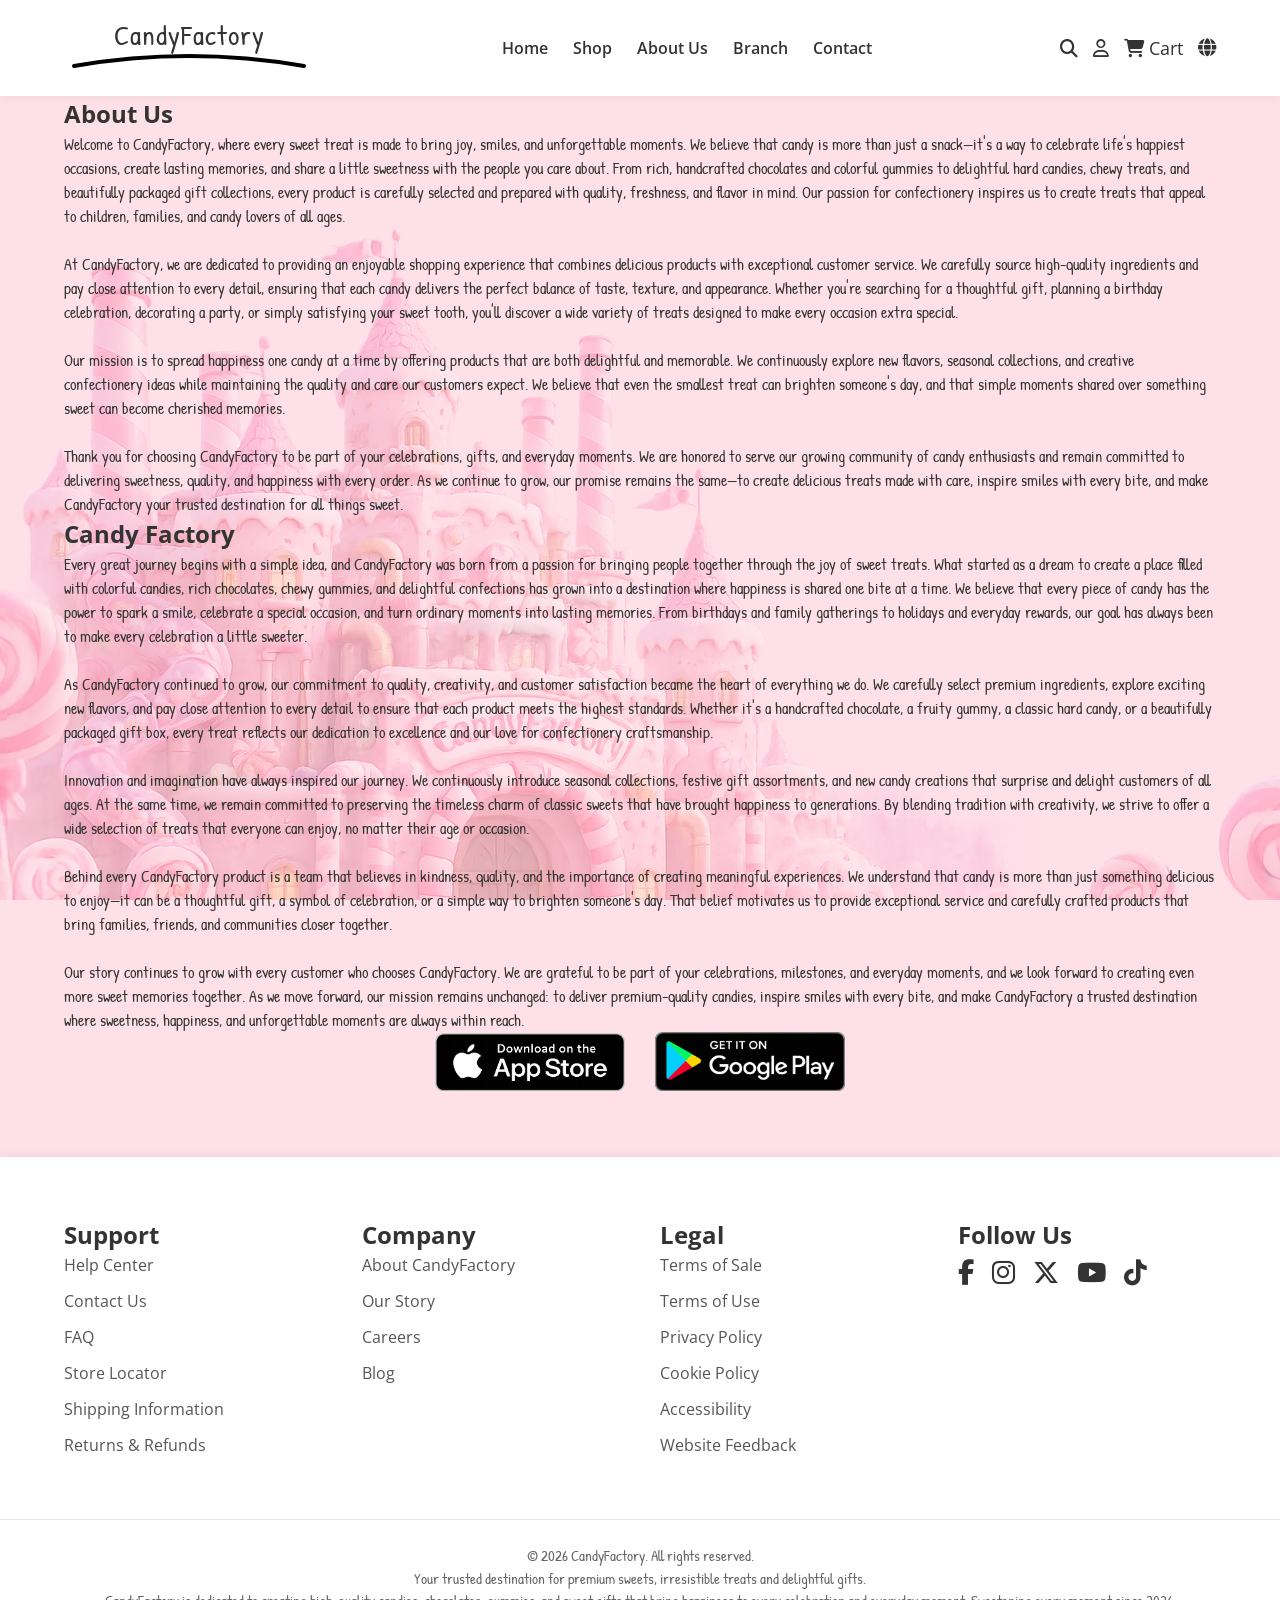
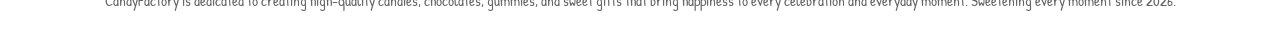
==== about.html @ 617295c2 "Add files via upload" ====
<!DOCTYPE html>
<html lang="en">
<head>

    <meta charset="utf-8">
    <meta name="viewport" content="width=device-width, initial-scale=1.0">
    <meta name="description" content="Shop handmade chocolates, gummies, and candy gifts.">
    <title>About Us | Our Story | CandyFactory</title>

    <!-- Favicon -->
    <link rel="icon" type="image/png" href="images/candyfactoryFavicon.png">

    <!-- Reference the CSS files -->
    <link rel="preconnect" href="https://fonts.googleapis.com">
    <link rel="preconnect" href="https://fonts.gstatic.com" crossorigin>
    <link rel="stylesheet" href="styles/style.css">
    <link rel="stylesheet" href="https://fonts.googleapis.com/css2?family=Patrick+Hand&family=Anton&family=Open+Sans&display=swap">
    <link rel="stylesheet" href="https://cdnjs.cloudflare.com/ajax/libs/font-awesome/6.6.0/css/all.min.css">

    <!--Reference the javascript files-->
    <script src="scripts/app.js" defer></script>
    <script src="scripts/home.js" defer></script>
    

</head>

<body>


    <header>
        <!-- Logo and primary navigation go here -->
        <div id="topMenu">
            <div class="wrap">
                
                <!--Logo-->
                <div class="logo">
                    <a href="index.html"><h1>CandyFactory</h1>

                        <svg width="250" height="40" viewBox="0 0 250 40">
                            <path d="M10 25 Q125 5 240 25"
                                stroke="black"
                                stroke-width="4"
                                fill="none"
                                stroke-linecap="round"/>
                        </svg>
                    </a>    
                </div>

                <!--toplinks-->
                <nav id="topLinks" aria-label="Primary">
                    <ul>
                        <li>
                            <a href="index.html">Home</a>
                        </li>
                        <li>
                            <a href="shop.html">Shop</a>
                        </li>
                        <li>
                            <a href="about.html#aboutUs">About Us</a>
                        </li>
                        <li>
                            <a href="branch.html">Branch</a>
                        </li>
                        <li>
                            <a href="contact.html">Contact</a>
                        </li>
                    </ul>
                </nav>

                <!--Icon-->
                <div class="icons">
                    <a href="/">
                        <i class="fa-solid fa-magnifying-glass"></i>
                    </a>
                    <a href="/">
                        <i class="fa-regular fa-user"></i>
                    </a>
                    <a href="/" class="cart-btn">
                        <i class="fa-solid fa-cart-shopping"></i>
                        Cart
                    </a>
                    
                    <div class="language-switcher">
                        <button class="language-btn" id="languageBtn">
                            <i class="fa-solid fa-globe"></i>
                        </button>

                        <div class="language-menu" id="languageMenu">
                            <a href="#" data-lang="en">English US</a>
                            <a href="#" data-lang="en">English CA</a>
                            <a href="#" data-lang="en">English UK</a>
                            <a href="#" data-lang="ja">日本語</a>
                            <a href="#" data-lang="ko">한국어</a>
                            <a href="#" data-lang="zh">简体中文</a>
                            <a href="#" data-lang="es">Español</a>
                            <a href="#" data-lang="pt">Português</a>
                            <a href="#" data-lang="fr">Français</a>
                            <a href="#" data-lang="de">Deutsch</a>
                            <a href="#" data-lang="el">Ελληνική</a>
                            <a href="#" data-lang="tk">Türkçe</a>
                        </div>

                    </div>
                </div>

            </div>
        </div>
    </header>


    
    <main>

        <section id="aboutUs">
            <div class="wrap">
                <h2>About Us</h2>
                <p>
                Welcome to CandyFactory, where every sweet treat is made to bring joy, smiles, 
                and unforgettable moments. We believe that candy is more than just a snack—it's 
                a way to celebrate life's happiest occasions, create lasting memories, and share 
                a little sweetness with the people you care about. From rich, handcrafted chocolates 
                and colorful gummies to delightful hard candies, chewy treats, and beautifully 
                packaged gift collections, every product is carefully selected and prepared with 
                quality, freshness, and flavor in mind. Our passion for confectionery inspires us 
                to create treats that appeal to children, families, and candy lovers of all ages.
                </p>

                <br>

                <p>
                At CandyFactory, we are dedicated to providing an enjoyable shopping experience 
                that combines delicious products with exceptional customer service. We carefully 
                source high-quality ingredients and pay close attention to every detail, ensuring 
                that each candy delivers the perfect balance of taste, texture, and appearance. 
                Whether you're searching for a thoughtful gift, planning a birthday celebration, 
                decorating a party, or simply satisfying your sweet tooth, you'll discover a wide 
                variety of treats designed to make every occasion extra special.
                </p>

                <br>

                <p>
                Our mission is to spread happiness one candy at a time by offering products that 
                are both delightful and memorable. We continuously explore new flavors, seasonal 
                collections, and creative confectionery ideas while maintaining the quality and 
                care our customers expect. We believe that even the smallest treat can brighten 
                someone's day, and that simple moments shared over something sweet can become 
                cherished memories.
                </p>

                <br>

                <p>
                Thank you for choosing CandyFactory to be part of your celebrations, gifts, and 
                everyday moments. We are honored to serve our growing community of candy enthusiasts 
                and remain committed to delivering sweetness, quality, and happiness with every order. 
                As we continue to grow, our promise remains the same—to create delicious treats made with 
                care, inspire smiles with every bite, and make CandyFactory your trusted destination for 
                all things sweet.
                </p>

            </div>
        </section>

        <section id="ourStory">
            <div class="wrap">
                <h2>Candy Factory</h2>
                <p>
                Every great journey begins with a simple idea, and CandyFactory was born 
                from a passion for bringing people together through the joy of sweet treats. 
                What started as a dream to create a place filled with colorful candies, 
                rich chocolates, chewy gummies, and delightful confections has grown into a 
                destination where happiness is shared one bite at a time. We believe that 
                every piece of candy has the power to spark a smile, celebrate a special 
                occasion, and turn ordinary moments into lasting memories. From birthdays 
                and family gatherings to holidays and everyday rewards, our goal has always 
                been to make every celebration a little sweeter.
                </p>

                <br>

                <p>
                As CandyFactory continued to grow, our commitment to quality, creativity, 
                and customer satisfaction became the heart of everything we do. We carefully 
                select premium ingredients, explore exciting new flavors, and pay close attention 
                to every detail to ensure that each product meets the highest standards. Whether 
                it's a handcrafted chocolate, a fruity gummy, a classic hard candy, or a beautifully 
                packaged gift box, every treat reflects our dedication to excellence and our love for 
                confectionery craftsmanship.
                </p>

                <br>

                <p>
                Innovation and imagination have always inspired our journey. We continuously introduce 
                seasonal collections, festive gift assortments, and new candy creations that surprise and 
                delight customers of all ages. At the same time, we remain committed to preserving the 
                timeless charm of classic sweets that have brought happiness to generations. By blending 
                tradition with creativity, we strive to offer a wide selection of treats that everyone can 
                enjoy, no matter their age or occasion.
                </p>

                <br>

                <p>
                Behind every CandyFactory product is a team that believes in kindness, quality, and the 
                importance of creating meaningful experiences. We understand that candy is more than just 
                something delicious to enjoy—it can be a thoughtful gift, a symbol of celebration, or a 
                simple way to brighten someone's day. That belief motivates us to provide exceptional 
                service and carefully crafted products that bring families, friends, and communities 
                closer together.
                </p>

                <br>

                <p>
                Our story continues to grow with every customer who chooses CandyFactory. We are grateful 
                to be part of your celebrations, milestones, and everyday moments, and we look forward to 
                creating even more sweet memories together. As we move forward, our mission remains 
                unchanged: to deliver premium-quality candies, inspire smiles with every bite, and make 
                CandyFactory a trusted destination where sweetness, happiness, and unforgettable moments 
                are always within reach.    
                </p>
                
            </div>
        </section>

 

        <!--Apps Store Download-->
        <div class="wrap">
            <div class="store-buttons">
                <a href="#">
                    <img src="images/AppleApp1.png" alt="Download on the App Store">
                </a>

                <a href="#">
                    <img src="images/GoogleApp1.png" alt="Get it on Google Play">
                </a>
            </div>
        </div>
        
        
    </main>

    <footer>
        <!-- Copyright, legal links, and social icons go here -->

        <nav class="footer-links" aria-label="Footer">

            <div class="footer-column">
                <h2>Support</h2>
                <ul>
                    <li><a href="#">Help Center</a></li>
                    <li><a href="#">Contact Us</a></li>
                    <li><a href="#">FAQ</a></li>
                    <li><a href="#">Store Locator</a></li>
                    <li><a href="#">Shipping Information</a></li>
                    <li><a href="#">Returns & Refunds</a></li>
                </ul>
            </div>

            <div class="footer-column">
                <h2>Company</h2>
                <ul>
                    <li><a href="about.html#aboutUs">About CandyFactory</a></li>
                    <li><a href="about.html#ourStory">Our Story</a></li>
                    <li><a href="careers.html#careers">Careers</a></li>
                    <li><a href="blog.html">Blog</a></li>
                </ul>
            </div>

            <div class="footer-column">
                <h2>Legal</h2>
                <ul>
                    <li><a href="#">Terms of Sale</a></li>
                    <li><a href="#">Terms of Use</a></li>
                    <li><a href="#">Privacy Policy</a></li>
                    <li><a href="#">Cookie Policy</a></li>
                    <li><a href="#">Accessibility</a></li>
                    <li><a href="#">Website Feedback</a></li>
                </ul>
            </div>

            <div class="footer-column">
                <h2>Follow Us</h2>

                <div class="social-icons">
                    <a href="#"><i class="fa-brands fa-facebook-f"></i></a>
                    <a href="#"><i class="fa-brands fa-instagram"></i></a>
                    <a href="#"><i class="fa-brands fa-x-twitter"></i></a>
                    <a href="#"><i class="fa-brands fa-youtube"></i></a>
                    <a href="#"><i class="fa-brands fa-tiktok"></i></a>
                </div>
            </div>

        </nav>


        <div class="footerBottom">
            <p>
                © 2026 CandyFactory. All rights reserved. <br>
                Your trusted destination for premium sweets, irresistible treats and delightful gifts.
                <br> 
                CandyFactory is dedicated to creating high-quality candies, chocolates, gummies, 
                and sweet gifts that bring happiness to every celebration and everyday moment. 
                Sweetening every moment since 2026.
            </p>
        </div>

    </footer>

</body>



</html>
---- styles/style.css ----
/*
Main Background #FEEBF1
Slight Lighter areas #FEEAF1
Top Header gradient #FEE0E9
Hero Section Background #FEEBF1
Lightest Highlight #FEF4F7

Header font-family: "Anton", sans-serif;
paragraph font-family: "Patrick Hand", cursive;
others font-family: "Open Sans", sans-serif;
color: #333333;
font-size: 20px;
line-height: 1.5;
*/

@import url("reset.css");
@import url("typography.css");
@import url("buttons.css");
@import url("header.css");
@import url("hero.css");
@import url("whatsnew.css");
@import url("promo.css");
@import url("footer.css");
@import url("responsive.css");
@import url("featured.css");
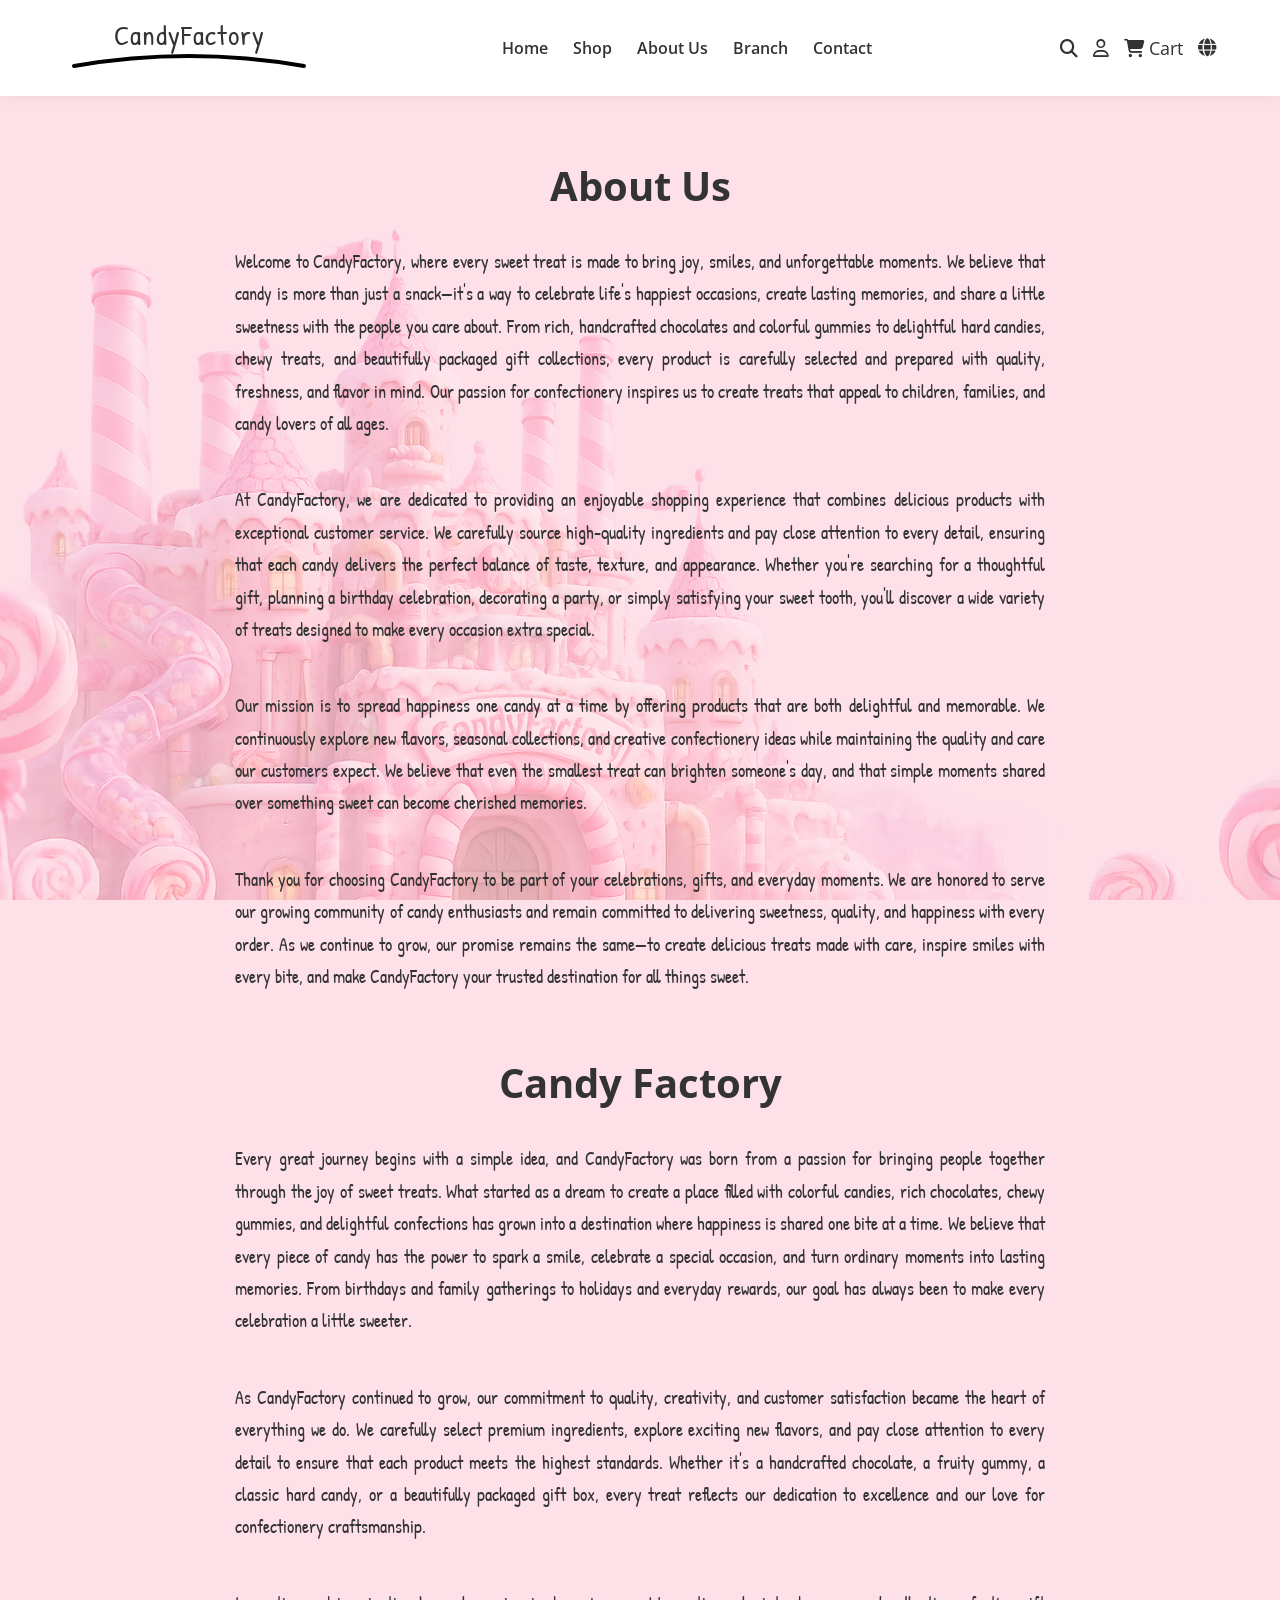
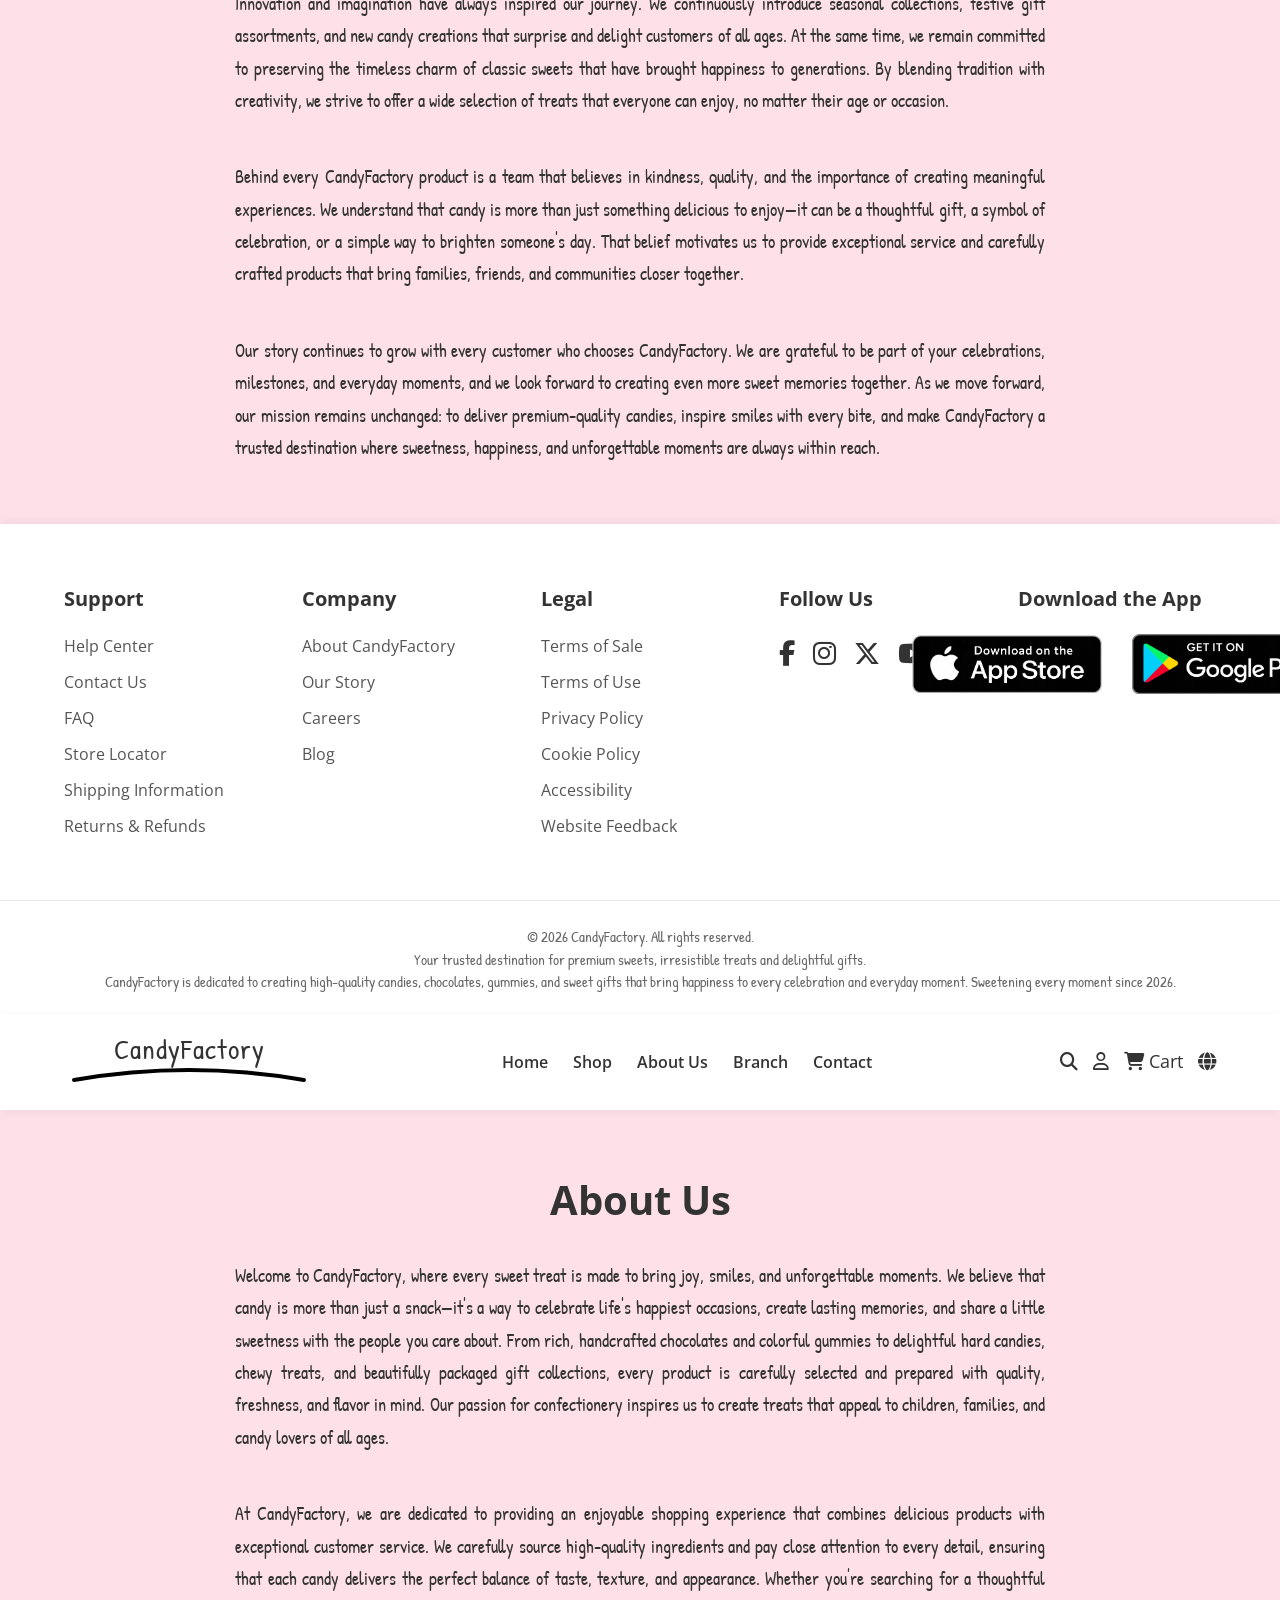
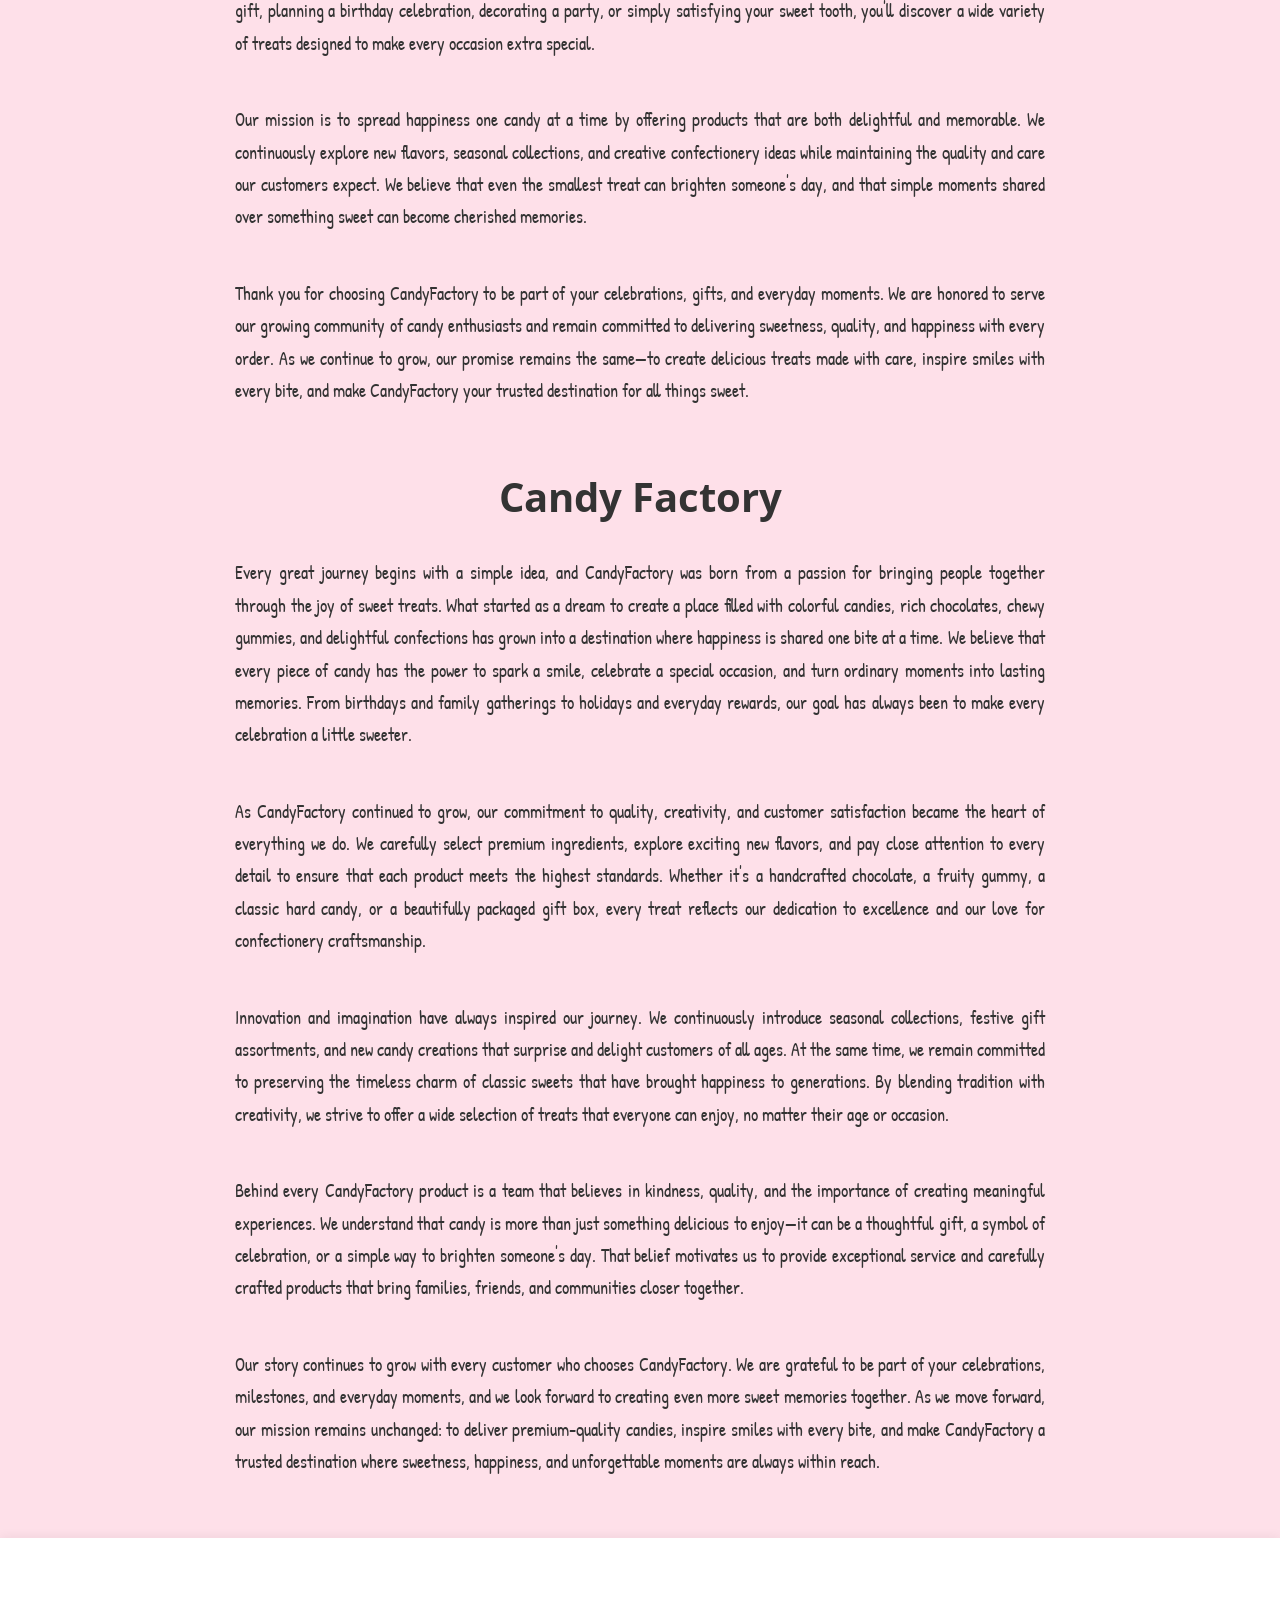
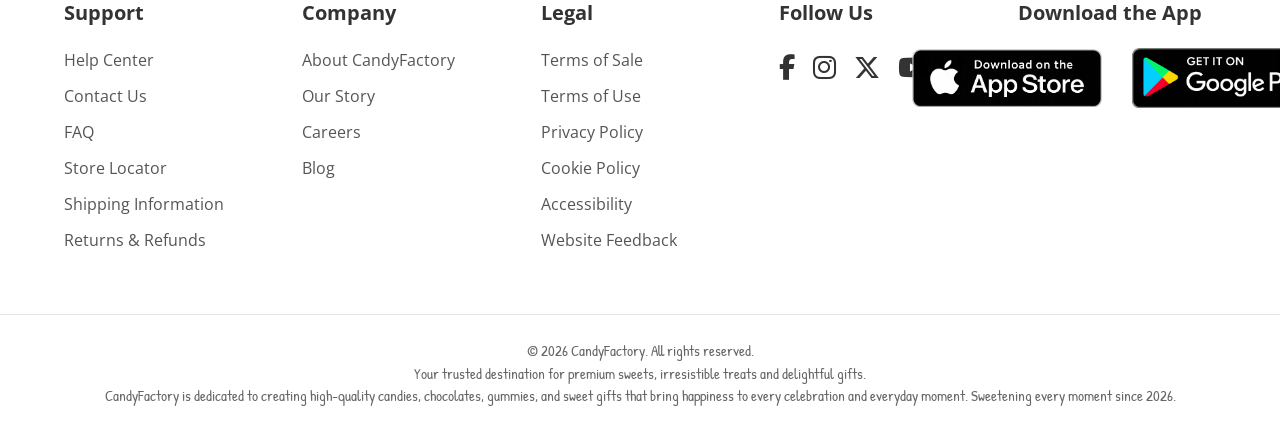
==== commit ac34d517: "Update about.html" ====
--- a/about.html
+++ b/about.html
@@ -225,20 +225,6 @@
             </div>
         </section>
 
- 
-
-        <!--Apps Store Download-->
-        <div class="wrap">
-            <div class="store-buttons">
-                <a href="#">
-                    <img src="images/AppleApp1.png" alt="Download on the App Store">
-                </a>
-
-                <a href="#">
-                    <img src="images/GoogleApp1.png" alt="Get it on Google Play">
-                </a>
-            </div>
-        </div>
         
         
     </main>
@@ -291,6 +277,20 @@
                     <a href="#"><i class="fa-brands fa-x-twitter"></i></a>
                     <a href="#"><i class="fa-brands fa-youtube"></i></a>
                     <a href="#"><i class="fa-brands fa-tiktok"></i></a>
+                </div>
+            </div>
+
+                    <!--Apps Store Download-->
+            <div class="footer-column">
+                <h2>Download the App</h2>
+                <div class="store-buttons">
+                    <a href="#">
+                        <img src="images/AppleApp1.png" alt="Download on the App Store">
+                    </a>
+
+                    <a href="#">
+                        <img src="images/GoogleApp1.png" alt="Get it on Google Play">
+                    </a>
                 </div>
             </div>
 
@@ -314,4 +314,320 @@
 
 
 
-</html>+</html><!DOCTYPE html>
+<html lang="en">
+<head>
+
+    <meta charset="utf-8">
+    <meta name="viewport" content="width=device-width, initial-scale=1.0">
+    <meta name="description" content="Shop handmade chocolates, gummies, and candy gifts.">
+    <title>About Us | Our Story | CandyFactory</title>
+
+    <!-- Favicon -->
+    <link rel="icon" type="image/png" href="images/candyfactoryFavicon.png">
+
+    <!-- Reference the CSS files -->
+    <link rel="preconnect" href="https://fonts.googleapis.com">
+    <link rel="preconnect" href="https://fonts.gstatic.com" crossorigin>
+    <link rel="stylesheet" href="styles/style.css">
+    <link rel="stylesheet" href="https://fonts.googleapis.com/css2?family=Patrick+Hand&family=Anton&family=Open+Sans&display=swap">
+    <link rel="stylesheet" href="https://cdnjs.cloudflare.com/ajax/libs/font-awesome/6.6.0/css/all.min.css">
+
+    <!--Reference the javascript files-->
+    <script src="scripts/app.js" defer></script>
+    <script src="scripts/home.js" defer></script>
+    
+
+</head>
+
+<body>
+
+
+    <header>
+        <!-- Logo and primary navigation go here -->
+        <div id="topMenu">
+            <div class="wrap">
+                
+                <!--Logo-->
+                <div class="logo">
+                    <a href="index.html"><h1>CandyFactory</h1>
+
+                        <svg width="250" height="40" viewBox="0 0 250 40">
+                            <path d="M10 25 Q125 5 240 25"
+                                stroke="black"
+                                stroke-width="4"
+                                fill="none"
+                                stroke-linecap="round"/>
+                        </svg>
+                    </a>    
+                </div>
+
+                <!--toplinks-->
+                <nav id="topLinks" aria-label="Primary">
+                    <ul>
+                        <li>
+                            <a href="index.html">Home</a>
+                        </li>
+                        <li>
+                            <a href="shop.html">Shop</a>
+                        </li>
+                        <li>
+                            <a href="about.html#aboutUs">About Us</a>
+                        </li>
+                        <li>
+                            <a href="branch.html">Branch</a>
+                        </li>
+                        <li>
+                            <a href="contact.html">Contact</a>
+                        </li>
+                    </ul>
+                </nav>
+
+                <!--Icon-->
+                <div class="icons">
+                    <a href="/">
+                        <i class="fa-solid fa-magnifying-glass"></i>
+                    </a>
+                    <a href="/">
+                        <i class="fa-regular fa-user"></i>
+                    </a>
+                    <a href="/" class="cart-btn">
+                        <i class="fa-solid fa-cart-shopping"></i>
+                        Cart
+                    </a>
+                    
+                    <div class="language-switcher">
+                        <button class="language-btn" id="languageBtn">
+                            <i class="fa-solid fa-globe"></i>
+                        </button>
+
+                        <div class="language-menu" id="languageMenu">
+                            <a href="#" data-lang="en">English US</a>
+                            <a href="#" data-lang="en">English CA</a>
+                            <a href="#" data-lang="en">English UK</a>
+                            <a href="#" data-lang="ja">日本語</a>
+                            <a href="#" data-lang="ko">한국어</a>
+                            <a href="#" data-lang="zh">简体中文</a>
+                            <a href="#" data-lang="es">Español</a>
+                            <a href="#" data-lang="pt">Português</a>
+                            <a href="#" data-lang="fr">Français</a>
+                            <a href="#" data-lang="de">Deutsch</a>
+                            <a href="#" data-lang="el">Ελληνική</a>
+                            <a href="#" data-lang="tk">Türkçe</a>
+                        </div>
+
+                    </div>
+                </div>
+
+            </div>
+        </div>
+    </header>
+
+
+    
+    <main>
+
+        <section id="aboutUs">
+            <div class="wrap">
+                <h2>About Us</h2>
+                <p>
+                Welcome to CandyFactory, where every sweet treat is made to bring joy, smiles, 
+                and unforgettable moments. We believe that candy is more than just a snack—it's 
+                a way to celebrate life's happiest occasions, create lasting memories, and share 
+                a little sweetness with the people you care about. From rich, handcrafted chocolates 
+                and colorful gummies to delightful hard candies, chewy treats, and beautifully 
+                packaged gift collections, every product is carefully selected and prepared with 
+                quality, freshness, and flavor in mind. Our passion for confectionery inspires us 
+                to create treats that appeal to children, families, and candy lovers of all ages.
+                </p>
+
+                <br>
+
+                <p>
+                At CandyFactory, we are dedicated to providing an enjoyable shopping experience 
+                that combines delicious products with exceptional customer service. We carefully 
+                source high-quality ingredients and pay close attention to every detail, ensuring 
+                that each candy delivers the perfect balance of taste, texture, and appearance. 
+                Whether you're searching for a thoughtful gift, planning a birthday celebration, 
+                decorating a party, or simply satisfying your sweet tooth, you'll discover a wide 
+                variety of treats designed to make every occasion extra special.
+                </p>
+
+                <br>
+
+                <p>
+                Our mission is to spread happiness one candy at a time by offering products that 
+                are both delightful and memorable. We continuously explore new flavors, seasonal 
+                collections, and creative confectionery ideas while maintaining the quality and 
+                care our customers expect. We believe that even the smallest treat can brighten 
+                someone's day, and that simple moments shared over something sweet can become 
+                cherished memories.
+                </p>
+
+                <br>
+
+                <p>
+                Thank you for choosing CandyFactory to be part of your celebrations, gifts, and 
+                everyday moments. We are honored to serve our growing community of candy enthusiasts 
+                and remain committed to delivering sweetness, quality, and happiness with every order. 
+                As we continue to grow, our promise remains the same—to create delicious treats made with 
+                care, inspire smiles with every bite, and make CandyFactory your trusted destination for 
+                all things sweet.
+                </p>
+
+            </div>
+        </section>
+
+        <section id="ourStory">
+            <div class="wrap">
+                <h2>Candy Factory</h2>
+                <p>
+                Every great journey begins with a simple idea, and CandyFactory was born 
+                from a passion for bringing people together through the joy of sweet treats. 
+                What started as a dream to create a place filled with colorful candies, 
+                rich chocolates, chewy gummies, and delightful confections has grown into a 
+                destination where happiness is shared one bite at a time. We believe that 
+                every piece of candy has the power to spark a smile, celebrate a special 
+                occasion, and turn ordinary moments into lasting memories. From birthdays 
+                and family gatherings to holidays and everyday rewards, our goal has always 
+                been to make every celebration a little sweeter.
+                </p>
+
+                <br>
+
+                <p>
+                As CandyFactory continued to grow, our commitment to quality, creativity, 
+                and customer satisfaction became the heart of everything we do. We carefully 
+                select premium ingredients, explore exciting new flavors, and pay close attention 
+                to every detail to ensure that each product meets the highest standards. Whether 
+                it's a handcrafted chocolate, a fruity gummy, a classic hard candy, or a beautifully 
+                packaged gift box, every treat reflects our dedication to excellence and our love for 
+                confectionery craftsmanship.
+                </p>
+
+                <br>
+
+                <p>
+                Innovation and imagination have always inspired our journey. We continuously introduce 
+                seasonal collections, festive gift assortments, and new candy creations that surprise and 
+                delight customers of all ages. At the same time, we remain committed to preserving the 
+                timeless charm of classic sweets that have brought happiness to generations. By blending 
+                tradition with creativity, we strive to offer a wide selection of treats that everyone can 
+                enjoy, no matter their age or occasion.
+                </p>
+
+                <br>
+
+                <p>
+                Behind every CandyFactory product is a team that believes in kindness, quality, and the 
+                importance of creating meaningful experiences. We understand that candy is more than just 
+                something delicious to enjoy—it can be a thoughtful gift, a symbol of celebration, or a 
+                simple way to brighten someone's day. That belief motivates us to provide exceptional 
+                service and carefully crafted products that bring families, friends, and communities 
+                closer together.
+                </p>
+
+                <br>
+
+                <p>
+                Our story continues to grow with every customer who chooses CandyFactory. We are grateful 
+                to be part of your celebrations, milestones, and everyday moments, and we look forward to 
+                creating even more sweet memories together. As we move forward, our mission remains 
+                unchanged: to deliver premium-quality candies, inspire smiles with every bite, and make 
+                CandyFactory a trusted destination where sweetness, happiness, and unforgettable moments 
+                are always within reach.    
+                </p>
+                
+            </div>
+        </section>
+
+        
+        
+    </main>
+
+    <footer>
+        <!-- Copyright, legal links, and social icons go here -->
+
+        <nav class="footer-links" aria-label="Footer">
+
+            <div class="footer-column">
+                <h2>Support</h2>
+                <ul>
+                    <li><a href="#">Help Center</a></li>
+                    <li><a href="#">Contact Us</a></li>
+                    <li><a href="#">FAQ</a></li>
+                    <li><a href="#">Store Locator</a></li>
+                    <li><a href="#">Shipping Information</a></li>
+                    <li><a href="#">Returns & Refunds</a></li>
+                </ul>
+            </div>
+
+            <div class="footer-column">
+                <h2>Company</h2>
+                <ul>
+                    <li><a href="about.html#aboutUs">About CandyFactory</a></li>
+                    <li><a href="about.html#ourStory">Our Story</a></li>
+                    <li><a href="careers.html#careers">Careers</a></li>
+                    <li><a href="blog.html">Blog</a></li>
+                </ul>
+            </div>
+
+            <div class="footer-column">
+                <h2>Legal</h2>
+                <ul>
+                    <li><a href="#">Terms of Sale</a></li>
+                    <li><a href="#">Terms of Use</a></li>
+                    <li><a href="#">Privacy Policy</a></li>
+                    <li><a href="#">Cookie Policy</a></li>
+                    <li><a href="#">Accessibility</a></li>
+                    <li><a href="#">Website Feedback</a></li>
+                </ul>
+            </div>
+
+            <div class="footer-column">
+                <h2>Follow Us</h2>
+
+                <div class="social-icons">
+                    <a href="#"><i class="fa-brands fa-facebook-f"></i></a>
+                    <a href="#"><i class="fa-brands fa-instagram"></i></a>
+                    <a href="#"><i class="fa-brands fa-x-twitter"></i></a>
+                    <a href="#"><i class="fa-brands fa-youtube"></i></a>
+                    <a href="#"><i class="fa-brands fa-tiktok"></i></a>
+                </div>
+            </div>
+
+                    <!--Apps Store Download-->
+            <div class="footer-column">
+                <h2>Download the App</h2>
+                <div class="store-buttons">
+                    <a href="#">
+                        <img src="images/AppleApp1.png" alt="Download on the App Store">
+                    </a>
+
+                    <a href="#">
+                        <img src="images/GoogleApp1.png" alt="Get it on Google Play">
+                    </a>
+                </div>
+            </div>
+
+        </nav>
+
+
+        <div class="footerBottom">
+            <p>
+                © 2026 CandyFactory. All rights reserved. <br>
+                Your trusted destination for premium sweets, irresistible treats and delightful gifts.
+                <br> 
+                CandyFactory is dedicated to creating high-quality candies, chocolates, gummies, 
+                and sweet gifts that bring happiness to every celebration and everyday moment. 
+                Sweetening every moment since 2026.
+            </p>
+        </div>
+
+    </footer>
+
+</body>
+
+
+
+</html>
--- a/styles/style.css
+++ b/styles/style.css
@@ -24,6 +24,7 @@
 @import url("footer.css");
 @import url("responsive.css");
 @import url("featured.css");
+@import url("blog.css");
 
 
 
--- a/styles/style.css
+++ b/styles/style.css
@@ -24,6 +24,7 @@
 @import url("footer.css");
 @import url("responsive.css");
 @import url("featured.css");
+@import url("blog.css");
 
 
 
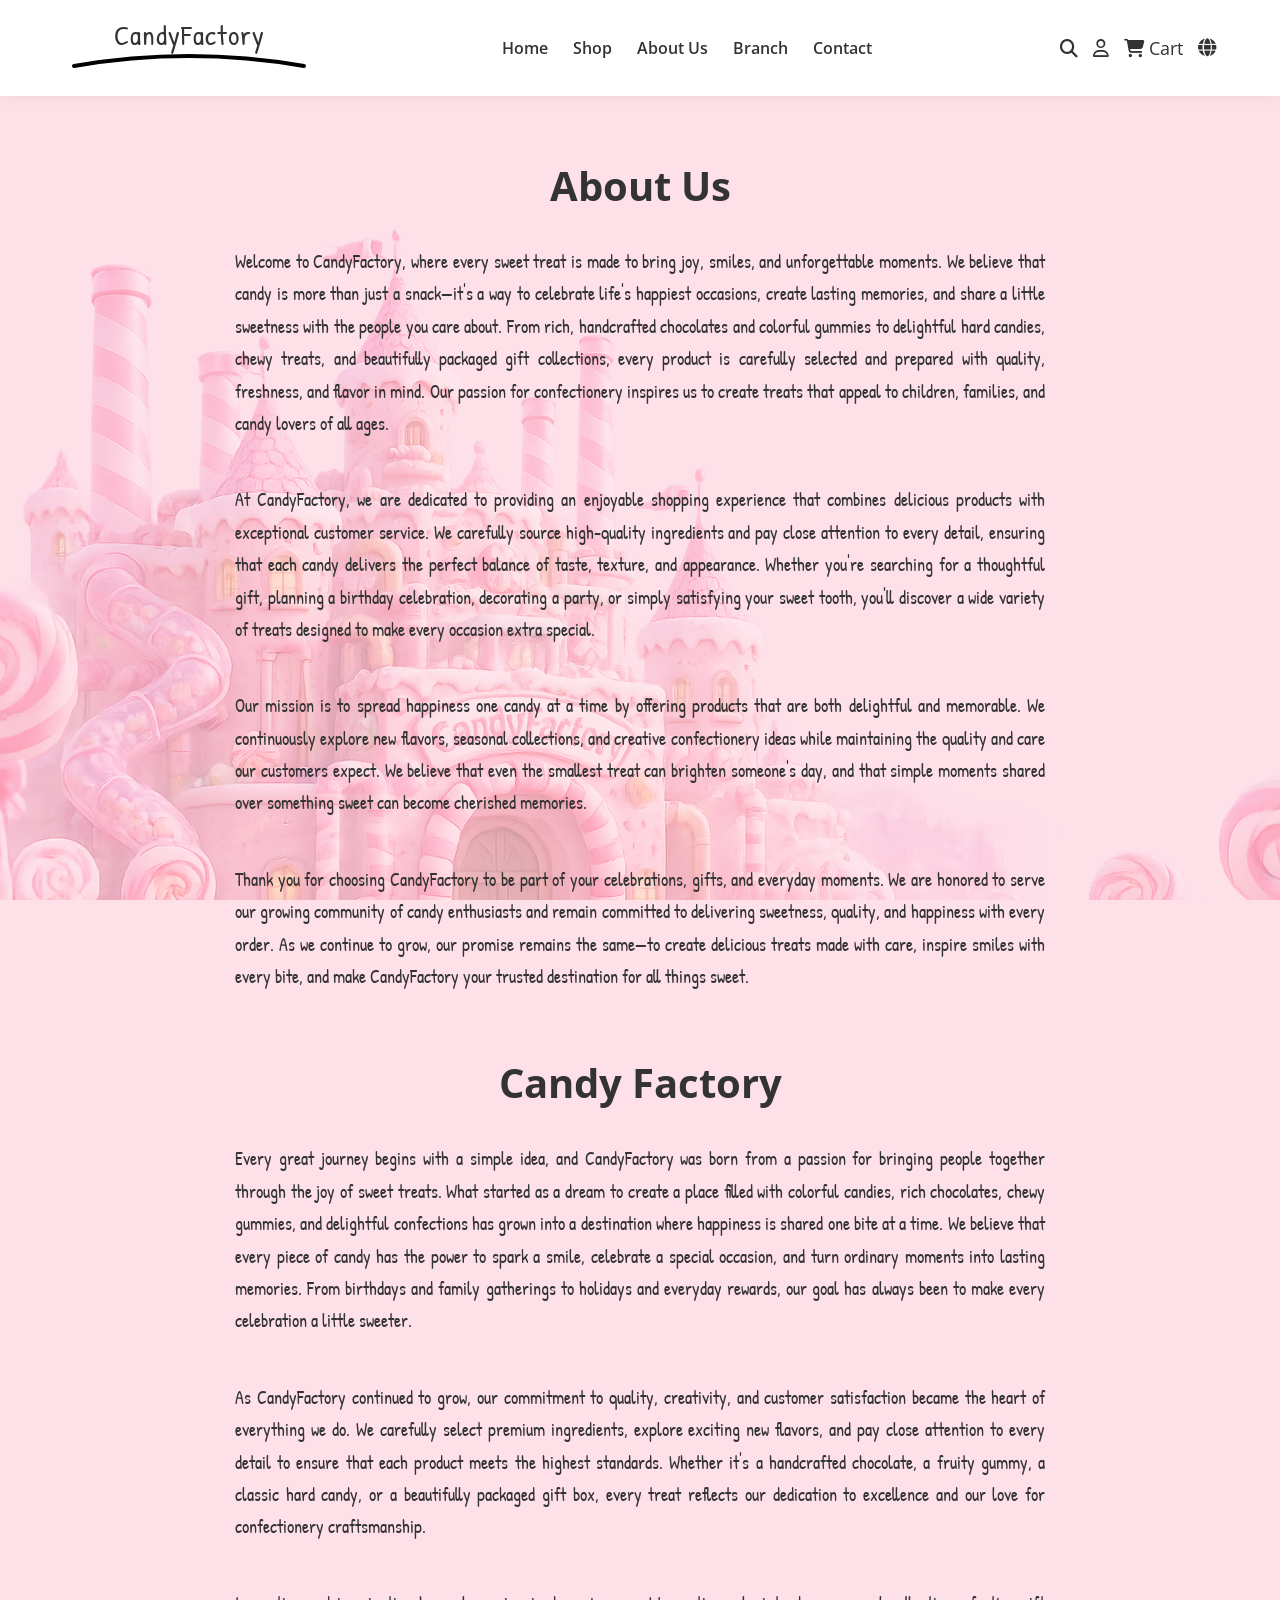
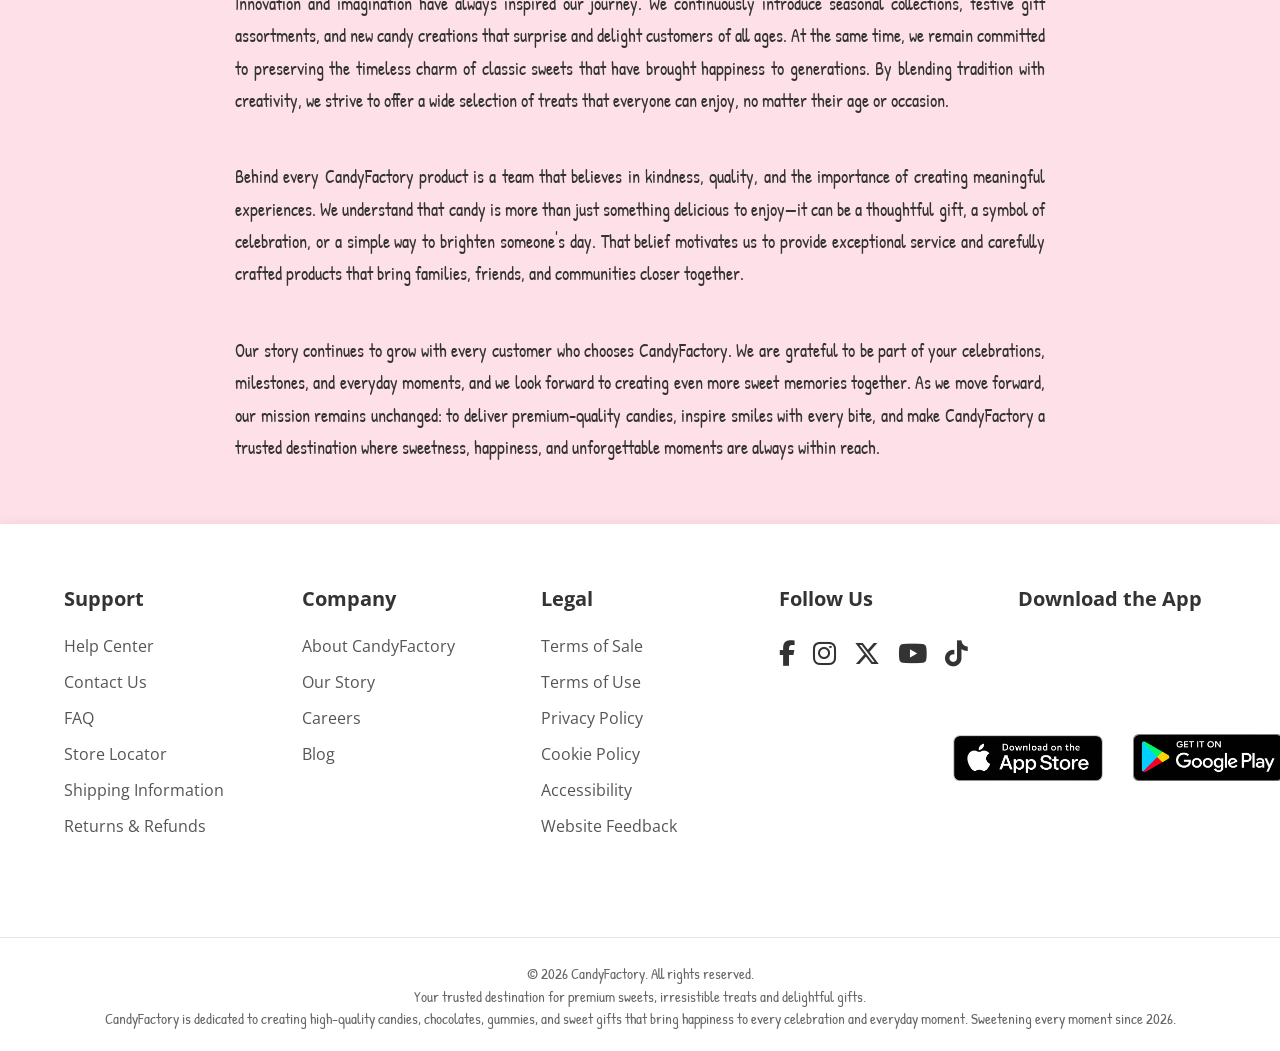
==== commit b17613d2: "Update about.html" ====
--- a/about.html
+++ b/about.html
@@ -314,320 +314,4 @@
 
 
 
-</html><!DOCTYPE html>
-<html lang="en">
-<head>
-
-    <meta charset="utf-8">
-    <meta name="viewport" content="width=device-width, initial-scale=1.0">
-    <meta name="description" content="Shop handmade chocolates, gummies, and candy gifts.">
-    <title>About Us | Our Story | CandyFactory</title>
-
-    <!-- Favicon -->
-    <link rel="icon" type="image/png" href="images/candyfactoryFavicon.png">
-
-    <!-- Reference the CSS files -->
-    <link rel="preconnect" href="https://fonts.googleapis.com">
-    <link rel="preconnect" href="https://fonts.gstatic.com" crossorigin>
-    <link rel="stylesheet" href="styles/style.css">
-    <link rel="stylesheet" href="https://fonts.googleapis.com/css2?family=Patrick+Hand&family=Anton&family=Open+Sans&display=swap">
-    <link rel="stylesheet" href="https://cdnjs.cloudflare.com/ajax/libs/font-awesome/6.6.0/css/all.min.css">
-
-    <!--Reference the javascript files-->
-    <script src="scripts/app.js" defer></script>
-    <script src="scripts/home.js" defer></script>
-    
-
-</head>
-
-<body>
-
-
-    <header>
-        <!-- Logo and primary navigation go here -->
-        <div id="topMenu">
-            <div class="wrap">
-                
-                <!--Logo-->
-                <div class="logo">
-                    <a href="index.html"><h1>CandyFactory</h1>
-
-                        <svg width="250" height="40" viewBox="0 0 250 40">
-                            <path d="M10 25 Q125 5 240 25"
-                                stroke="black"
-                                stroke-width="4"
-                                fill="none"
-                                stroke-linecap="round"/>
-                        </svg>
-                    </a>    
-                </div>
-
-                <!--toplinks-->
-                <nav id="topLinks" aria-label="Primary">
-                    <ul>
-                        <li>
-                            <a href="index.html">Home</a>
-                        </li>
-                        <li>
-                            <a href="shop.html">Shop</a>
-                        </li>
-                        <li>
-                            <a href="about.html#aboutUs">About Us</a>
-                        </li>
-                        <li>
-                            <a href="branch.html">Branch</a>
-                        </li>
-                        <li>
-                            <a href="contact.html">Contact</a>
-                        </li>
-                    </ul>
-                </nav>
-
-                <!--Icon-->
-                <div class="icons">
-                    <a href="/">
-                        <i class="fa-solid fa-magnifying-glass"></i>
-                    </a>
-                    <a href="/">
-                        <i class="fa-regular fa-user"></i>
-                    </a>
-                    <a href="/" class="cart-btn">
-                        <i class="fa-solid fa-cart-shopping"></i>
-                        Cart
-                    </a>
-                    
-                    <div class="language-switcher">
-                        <button class="language-btn" id="languageBtn">
-                            <i class="fa-solid fa-globe"></i>
-                        </button>
-
-                        <div class="language-menu" id="languageMenu">
-                            <a href="#" data-lang="en">English US</a>
-                            <a href="#" data-lang="en">English CA</a>
-                            <a href="#" data-lang="en">English UK</a>
-                            <a href="#" data-lang="ja">日本語</a>
-                            <a href="#" data-lang="ko">한국어</a>
-                            <a href="#" data-lang="zh">简体中文</a>
-                            <a href="#" data-lang="es">Español</a>
-                            <a href="#" data-lang="pt">Português</a>
-                            <a href="#" data-lang="fr">Français</a>
-                            <a href="#" data-lang="de">Deutsch</a>
-                            <a href="#" data-lang="el">Ελληνική</a>
-                            <a href="#" data-lang="tk">Türkçe</a>
-                        </div>
-
-                    </div>
-                </div>
-
-            </div>
-        </div>
-    </header>
-
-
-    
-    <main>
-
-        <section id="aboutUs">
-            <div class="wrap">
-                <h2>About Us</h2>
-                <p>
-                Welcome to CandyFactory, where every sweet treat is made to bring joy, smiles, 
-                and unforgettable moments. We believe that candy is more than just a snack—it's 
-                a way to celebrate life's happiest occasions, create lasting memories, and share 
-                a little sweetness with the people you care about. From rich, handcrafted chocolates 
-                and colorful gummies to delightful hard candies, chewy treats, and beautifully 
-                packaged gift collections, every product is carefully selected and prepared with 
-                quality, freshness, and flavor in mind. Our passion for confectionery inspires us 
-                to create treats that appeal to children, families, and candy lovers of all ages.
-                </p>
-
-                <br>
-
-                <p>
-                At CandyFactory, we are dedicated to providing an enjoyable shopping experience 
-                that combines delicious products with exceptional customer service. We carefully 
-                source high-quality ingredients and pay close attention to every detail, ensuring 
-                that each candy delivers the perfect balance of taste, texture, and appearance. 
-                Whether you're searching for a thoughtful gift, planning a birthday celebration, 
-                decorating a party, or simply satisfying your sweet tooth, you'll discover a wide 
-                variety of treats designed to make every occasion extra special.
-                </p>
-
-                <br>
-
-                <p>
-                Our mission is to spread happiness one candy at a time by offering products that 
-                are both delightful and memorable. We continuously explore new flavors, seasonal 
-                collections, and creative confectionery ideas while maintaining the quality and 
-                care our customers expect. We believe that even the smallest treat can brighten 
-                someone's day, and that simple moments shared over something sweet can become 
-                cherished memories.
-                </p>
-
-                <br>
-
-                <p>
-                Thank you for choosing CandyFactory to be part of your celebrations, gifts, and 
-                everyday moments. We are honored to serve our growing community of candy enthusiasts 
-                and remain committed to delivering sweetness, quality, and happiness with every order. 
-                As we continue to grow, our promise remains the same—to create delicious treats made with 
-                care, inspire smiles with every bite, and make CandyFactory your trusted destination for 
-                all things sweet.
-                </p>
-
-            </div>
-        </section>
-
-        <section id="ourStory">
-            <div class="wrap">
-                <h2>Candy Factory</h2>
-                <p>
-                Every great journey begins with a simple idea, and CandyFactory was born 
-                from a passion for bringing people together through the joy of sweet treats. 
-                What started as a dream to create a place filled with colorful candies, 
-                rich chocolates, chewy gummies, and delightful confections has grown into a 
-                destination where happiness is shared one bite at a time. We believe that 
-                every piece of candy has the power to spark a smile, celebrate a special 
-                occasion, and turn ordinary moments into lasting memories. From birthdays 
-                and family gatherings to holidays and everyday rewards, our goal has always 
-                been to make every celebration a little sweeter.
-                </p>
-
-                <br>
-
-                <p>
-                As CandyFactory continued to grow, our commitment to quality, creativity, 
-                and customer satisfaction became the heart of everything we do. We carefully 
-                select premium ingredients, explore exciting new flavors, and pay close attention 
-                to every detail to ensure that each product meets the highest standards. Whether 
-                it's a handcrafted chocolate, a fruity gummy, a classic hard candy, or a beautifully 
-                packaged gift box, every treat reflects our dedication to excellence and our love for 
-                confectionery craftsmanship.
-                </p>
-
-                <br>
-
-                <p>
-                Innovation and imagination have always inspired our journey. We continuously introduce 
-                seasonal collections, festive gift assortments, and new candy creations that surprise and 
-                delight customers of all ages. At the same time, we remain committed to preserving the 
-                timeless charm of classic sweets that have brought happiness to generations. By blending 
-                tradition with creativity, we strive to offer a wide selection of treats that everyone can 
-                enjoy, no matter their age or occasion.
-                </p>
-
-                <br>
-
-                <p>
-                Behind every CandyFactory product is a team that believes in kindness, quality, and the 
-                importance of creating meaningful experiences. We understand that candy is more than just 
-                something delicious to enjoy—it can be a thoughtful gift, a symbol of celebration, or a 
-                simple way to brighten someone's day. That belief motivates us to provide exceptional 
-                service and carefully crafted products that bring families, friends, and communities 
-                closer together.
-                </p>
-
-                <br>
-
-                <p>
-                Our story continues to grow with every customer who chooses CandyFactory. We are grateful 
-                to be part of your celebrations, milestones, and everyday moments, and we look forward to 
-                creating even more sweet memories together. As we move forward, our mission remains 
-                unchanged: to deliver premium-quality candies, inspire smiles with every bite, and make 
-                CandyFactory a trusted destination where sweetness, happiness, and unforgettable moments 
-                are always within reach.    
-                </p>
-                
-            </div>
-        </section>
-
-        
-        
-    </main>
-
-    <footer>
-        <!-- Copyright, legal links, and social icons go here -->
-
-        <nav class="footer-links" aria-label="Footer">
-
-            <div class="footer-column">
-                <h2>Support</h2>
-                <ul>
-                    <li><a href="#">Help Center</a></li>
-                    <li><a href="#">Contact Us</a></li>
-                    <li><a href="#">FAQ</a></li>
-                    <li><a href="#">Store Locator</a></li>
-                    <li><a href="#">Shipping Information</a></li>
-                    <li><a href="#">Returns & Refunds</a></li>
-                </ul>
-            </div>
-
-            <div class="footer-column">
-                <h2>Company</h2>
-                <ul>
-                    <li><a href="about.html#aboutUs">About CandyFactory</a></li>
-                    <li><a href="about.html#ourStory">Our Story</a></li>
-                    <li><a href="careers.html#careers">Careers</a></li>
-                    <li><a href="blog.html">Blog</a></li>
-                </ul>
-            </div>
-
-            <div class="footer-column">
-                <h2>Legal</h2>
-                <ul>
-                    <li><a href="#">Terms of Sale</a></li>
-                    <li><a href="#">Terms of Use</a></li>
-                    <li><a href="#">Privacy Policy</a></li>
-                    <li><a href="#">Cookie Policy</a></li>
-                    <li><a href="#">Accessibility</a></li>
-                    <li><a href="#">Website Feedback</a></li>
-                </ul>
-            </div>
-
-            <div class="footer-column">
-                <h2>Follow Us</h2>
-
-                <div class="social-icons">
-                    <a href="#"><i class="fa-brands fa-facebook-f"></i></a>
-                    <a href="#"><i class="fa-brands fa-instagram"></i></a>
-                    <a href="#"><i class="fa-brands fa-x-twitter"></i></a>
-                    <a href="#"><i class="fa-brands fa-youtube"></i></a>
-                    <a href="#"><i class="fa-brands fa-tiktok"></i></a>
-                </div>
-            </div>
-
-                    <!--Apps Store Download-->
-            <div class="footer-column">
-                <h2>Download the App</h2>
-                <div class="store-buttons">
-                    <a href="#">
-                        <img src="images/AppleApp1.png" alt="Download on the App Store">
-                    </a>
-
-                    <a href="#">
-                        <img src="images/GoogleApp1.png" alt="Get it on Google Play">
-                    </a>
-                </div>
-            </div>
-
-        </nav>
-
-
-        <div class="footerBottom">
-            <p>
-                © 2026 CandyFactory. All rights reserved. <br>
-                Your trusted destination for premium sweets, irresistible treats and delightful gifts.
-                <br> 
-                CandyFactory is dedicated to creating high-quality candies, chocolates, gummies, 
-                and sweet gifts that bring happiness to every celebration and everyday moment. 
-                Sweetening every moment since 2026.
-            </p>
-        </div>
-
-    </footer>
-
-</body>
-
-
-
 </html>
